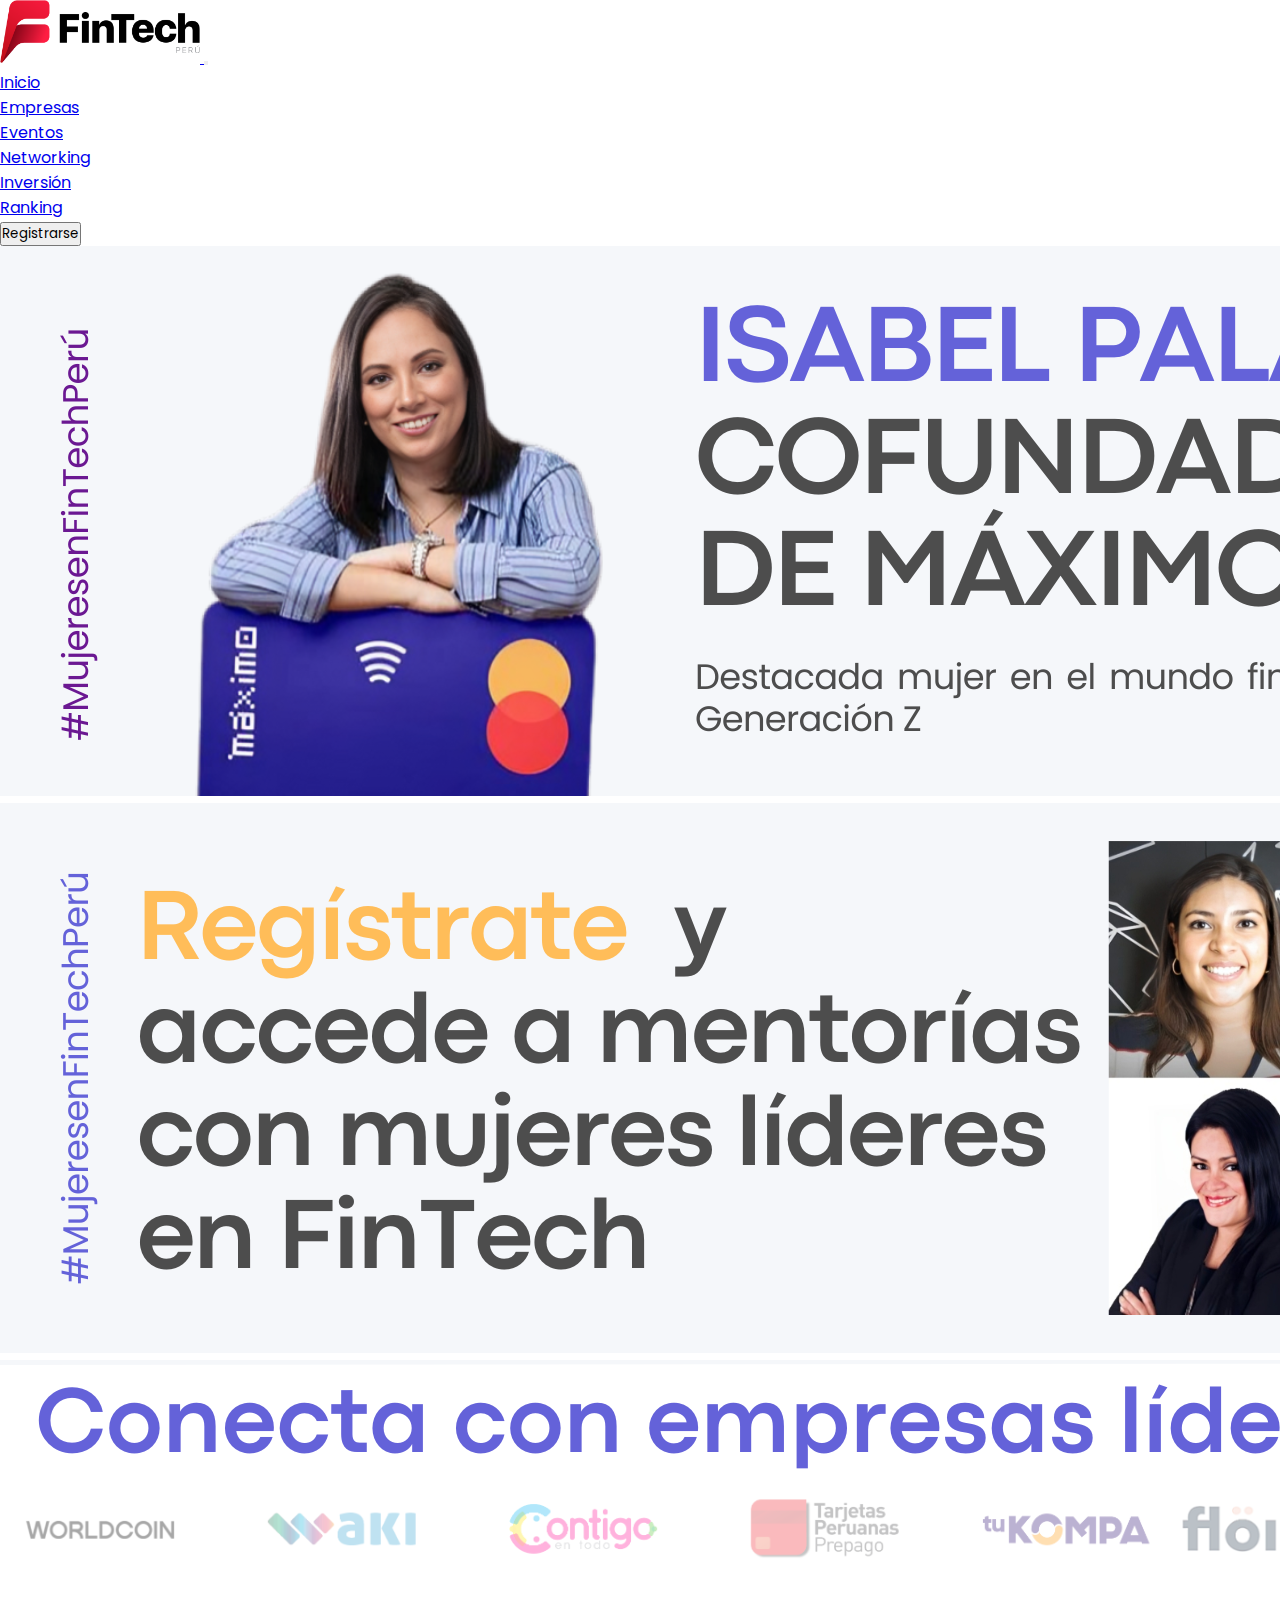
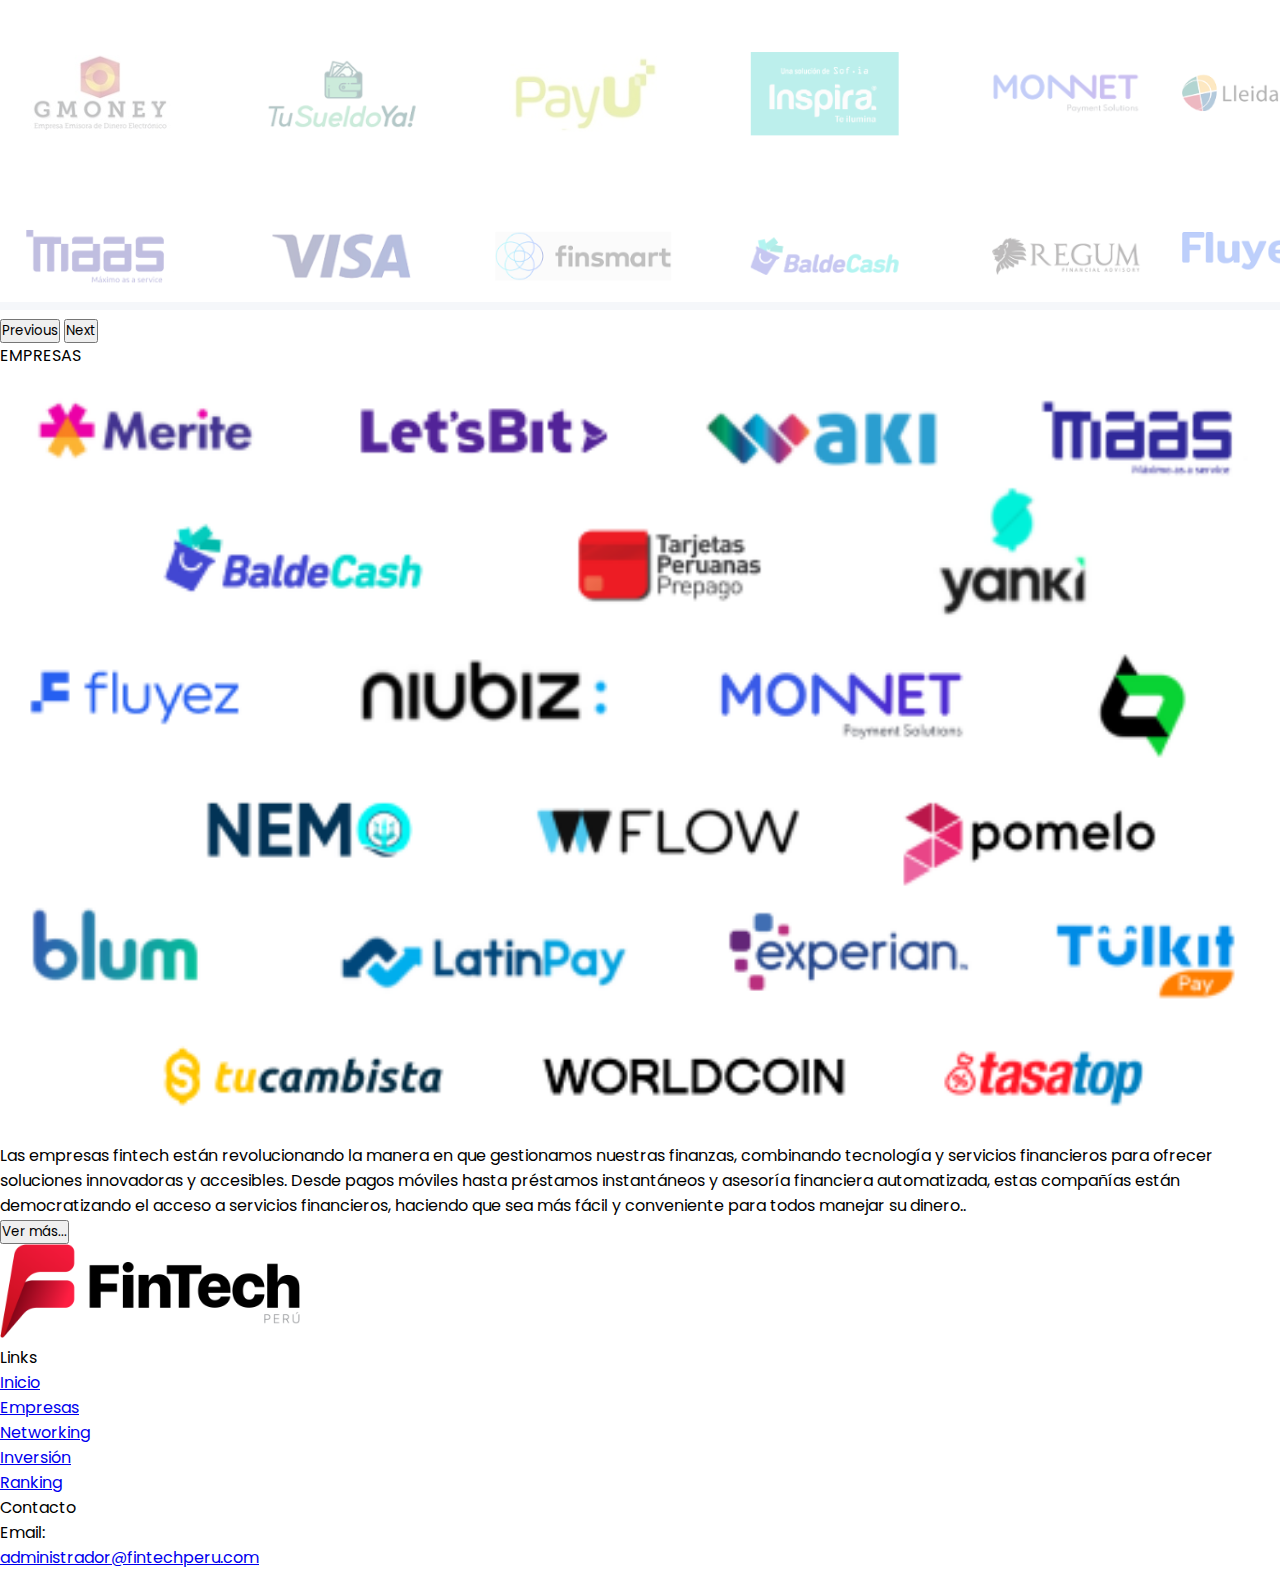
==== index.html @ 7d92097e "first commit" ====
<!DOCTYPE html>
<html lang="en">
<head>
    <meta charset="UTF-8">
    <meta name="viewport" content="width=device-width, initial-scale=1.0">

     <!--CSS-->
    <link rel="stylesheet" href="css/main.css">

    <!--Fondo de letra-->
    <link rel="preconnect" href="https://fonts.googleapis.com">
    <link rel="preconnect" href="https://fonts.gstatic.com" crossorigin>
    <link href="https://fonts.googleapis.com/css2?family=Poppins:ital,wght@0,100;0,200;0,300;0,400;0,500;0,600;0,700;0,800;0,900;1,100;1,200;1,300;1,400;1,500;1,600;1,700;1,800;1,900&display=swap" rel="stylesheet">  

    <!--Boostrap-->
    <link href="https://cdn.jsdelivr.net/npm/bootstrap@5.3.2/dist/css/bootstrap.min.css" rel="stylesheet" integrity="sha384-T3c6CoIi6uLrA9TneNEoa7RxnatzjcDSCmG1MXxSR1GAsXEV/Dwwykc2MPK8M2HN" crossorigin="anonymous">
    <script src="https://cdn.jsdelivr.net/npm/bootstrap@5.3.2/dist/js/bootstrap.bundle.min.js" integrity="sha384-C6RzsynM9kWDrMNeT87bh95OGNyZPhcTNXj1NW7RuBCsyN/o0jlpcV8Qyq46cDfL" crossorigin="anonymous"></script>

    <!--Icono de InvestigaPeru-->
    <link rel="shortcut icon" href="images/logo.png"/>

    <title>Fintech Perú</title>

    
</head>
<body>
    <header>
        <nav class="navbar navbar-expand-lg bg-white">
          <!--bg-white: color celeste-->
          <div class="container">
            <a class="navbar-brand" href="index.html">
              <img src="images/fintech.png" alt="" width="200px">
            </a>
            <button class="navbar-toggler" type="button" data-bs-toggle="collapse" data-bs-target="#navbarNav" aria-controls="navbarNav" aria-expanded="false" aria-label="Toggle navigation">
              <span class="navbar-toggler-icon"></span>
            </button>
            <div class="collapse navbar-collapse" id="navbarNav">
              <ul class="navbar-nav ms-auto fs-4" > 
                <!--ms-auto Para correr a la derecha haciendo un margen por la izquierda-->
                <!--fs-4: tamaño de letra-->
                <li class="nav-item">
                  <a class="nav-link active" aria-current="page" href="index.html">Inicio</a>
                </li>
                <li class="nav-item">
                  <a class="nav-link" href="#">Empresas</a>
                </li>
                <li class="nav-item">
                  <a class="nav-link" href="#">Eventos</a>
                </li>
                <li class="nav-item">
                  <a class="nav-link" href="#">Networking</a>
                </li>
                <li class="nav-item">
                  <a class="nav-link" href="#">Inversión</a>
                </li>
                <li class="nav-item">
                  <a class="nav-link" href="#">Ranking</a>
                </li>
                <li class="nav-item ">
                    <a class="nav-link  p-0" href="#">
                        <button  type="button" class="btn btn-danger  fs-4">Registrarse</button>
                    </a>               
                </li>
              </ul>
            </div>
          </div>
        </nav>
      </header>

      <main> 
      
      <section class="carrusel">
      <div id="carouselExampleAutoplaying" class="carousel slide" data-bs-ride="carousel">
        <div class="carousel-inner">
          <div class="carousel-item active">
            <img src="images/carrusel1.png" class="d-block w-100" alt="...">
          </div>
          <div class="carousel-item">
            <img src="images/carrusel2.png" class="d-block w-100" alt="...">
          </div>
          <div class="carousel-item">
            <img src="images/carrusel3.png" class="d-block w-100" alt="...">
          </div>
        </div>
        <button class="carousel-control-prev" type="button" data-bs-target="#carouselExampleAutoplaying" data-bs-slide="prev">
          <span class="carousel-control-prev-icon" aria-hidden="true"></span>
          <span class="visually-hidden">Previous</span>
        </button>
        <button class="carousel-control-next" type="button" data-bs-target="#carouselExampleAutoplaying" data-bs-slide="next">
          <span class="carousel-control-next-icon" aria-hidden="true"></span>
          <span class="visually-hidden">Next</span>
        </button>
      </div>
    </section>

    <section id="empresas"  style="background-color:#ffffff">
        <div class="mt-5">
          <div class="row">
            <div class="col">
              <p class="text-center class=fw-bold  display-4" >EMPRESAS</p>
            </div>
          </div>

          <div class="row p-5">
            <div class="col-12 col-lg-6 col-xl-6 " >
              <img src="images/empresas.png" alt="" width="100%">
            </div>

            <div class="col-12 col-lg-6 col-xl-6 fs-3">
              <p>Las empresas fintech están revolucionando la manera en
                 que gestionamos nuestras finanzas, combinando tecnología 
                 y servicios financieros para ofrecer soluciones 
                 innovadoras y accesibles. Desde pagos móviles hasta
                  préstamos instantáneos y asesoría financiera automatizada,
                   estas compañías están democratizando el acceso a 
                   servicios financieros, haciendo que sea más fácil y
                    conveniente para todos manejar su dinero..</p> 

                    <button  type="button" class="btn btn-danger  fs-4">Ver más...</button>
            </div>
          </div>
        </div>
      </section>
    







    </main>


    <footer class="bg-dark.bg-gradient">
        <div class="container">
          <div class="row">
            <div class="col-12 col-md-4 mt-5"> 
              <a href="index.html" class="text-decoration-none ">
                <img src="images/fintech.png" width="300px" alt="" >
              </a> 
            </div>
            
            <div class="col-12 col-md-4 mt-3">
              <p class="h4">Links</p>
              <div class="mb-3">
                <a class="text-black text-decoration-none" href="#">Inicio</a>
              </div>
    
              <div class="mb-3">
                <a class="text-black text-decoration-none" href="#">Empresas</a>
              </div>
    
              <div class="mb-3">
                <a class="text-black text-decoration-none" href="#">Networking</a>
              </div>

              <div class="mb-3">
                <a class="text-black text-decoration-none" href="#">Inversión</a>
              </div>

              <div class="mb-3">
                <a class="text-black text-decoration-none" href="#">Ranking</a>
              </div>
            </div>
    
            <div class="col-12 col-md-4 mt-3">
              <p class="h4">Contacto</p>
              <div class="mb-3">
                <p>Email:</p>
                <a class="text-black text-decoration-none" href="mailto:administrador@fintechperu.com">administrador@fintechperu.com</a>
              </div>
     <!-- 
              <p class="h4">Redes</p>
              <div class="mb-3 mt-2">
                <a class="text-decoration-none me-2" href="https://www.instagram.com/investiga.pe/" target="_blank"><i class="bi bi-instagram"></i></a> 
                <a class="text-decoration-none me-2" href="https://www.linkedin.com/company/investiga-peru" target="_blank"><i class="bi bi-linkedin"></i></a> 
                <a class="text-decoration-none me-2" href="https://www.facebook.com/people/Investiga-Per%C3%BA/61556641731425/" target="_blank"><i class="bi bi-facebook"></i></a> 
                <a class="text-decoration-none me-2" href="https://www.youtube.com/channel/UCoiapF3aalbPgzBZrHRB3jw" target="_blank"><i class="bi bi-youtube"></i></a> 
                <a class="text-decoration-none me-2" href="https://www.tiktok.com/@invetiga.peru" target="_blank"><i class="bi bi-tiktok"></i></a> 
                -->  
                <!-- <a class="text-decoration-none me-2" href="#" target="_blank"><i class="bi bi-twitter-x"></i></a>  -->  
              </div>
            </div>
            <!--col-12 celulares   col-md-4  tablets pequeñas-->
          </div>
        </div>
      </div>
      </footer>
    
</body>
</html>
---- css/main.css ----
* {
  margin: 0;
  padding: 0;
  font-family: "Poppins", sans-serif;
}
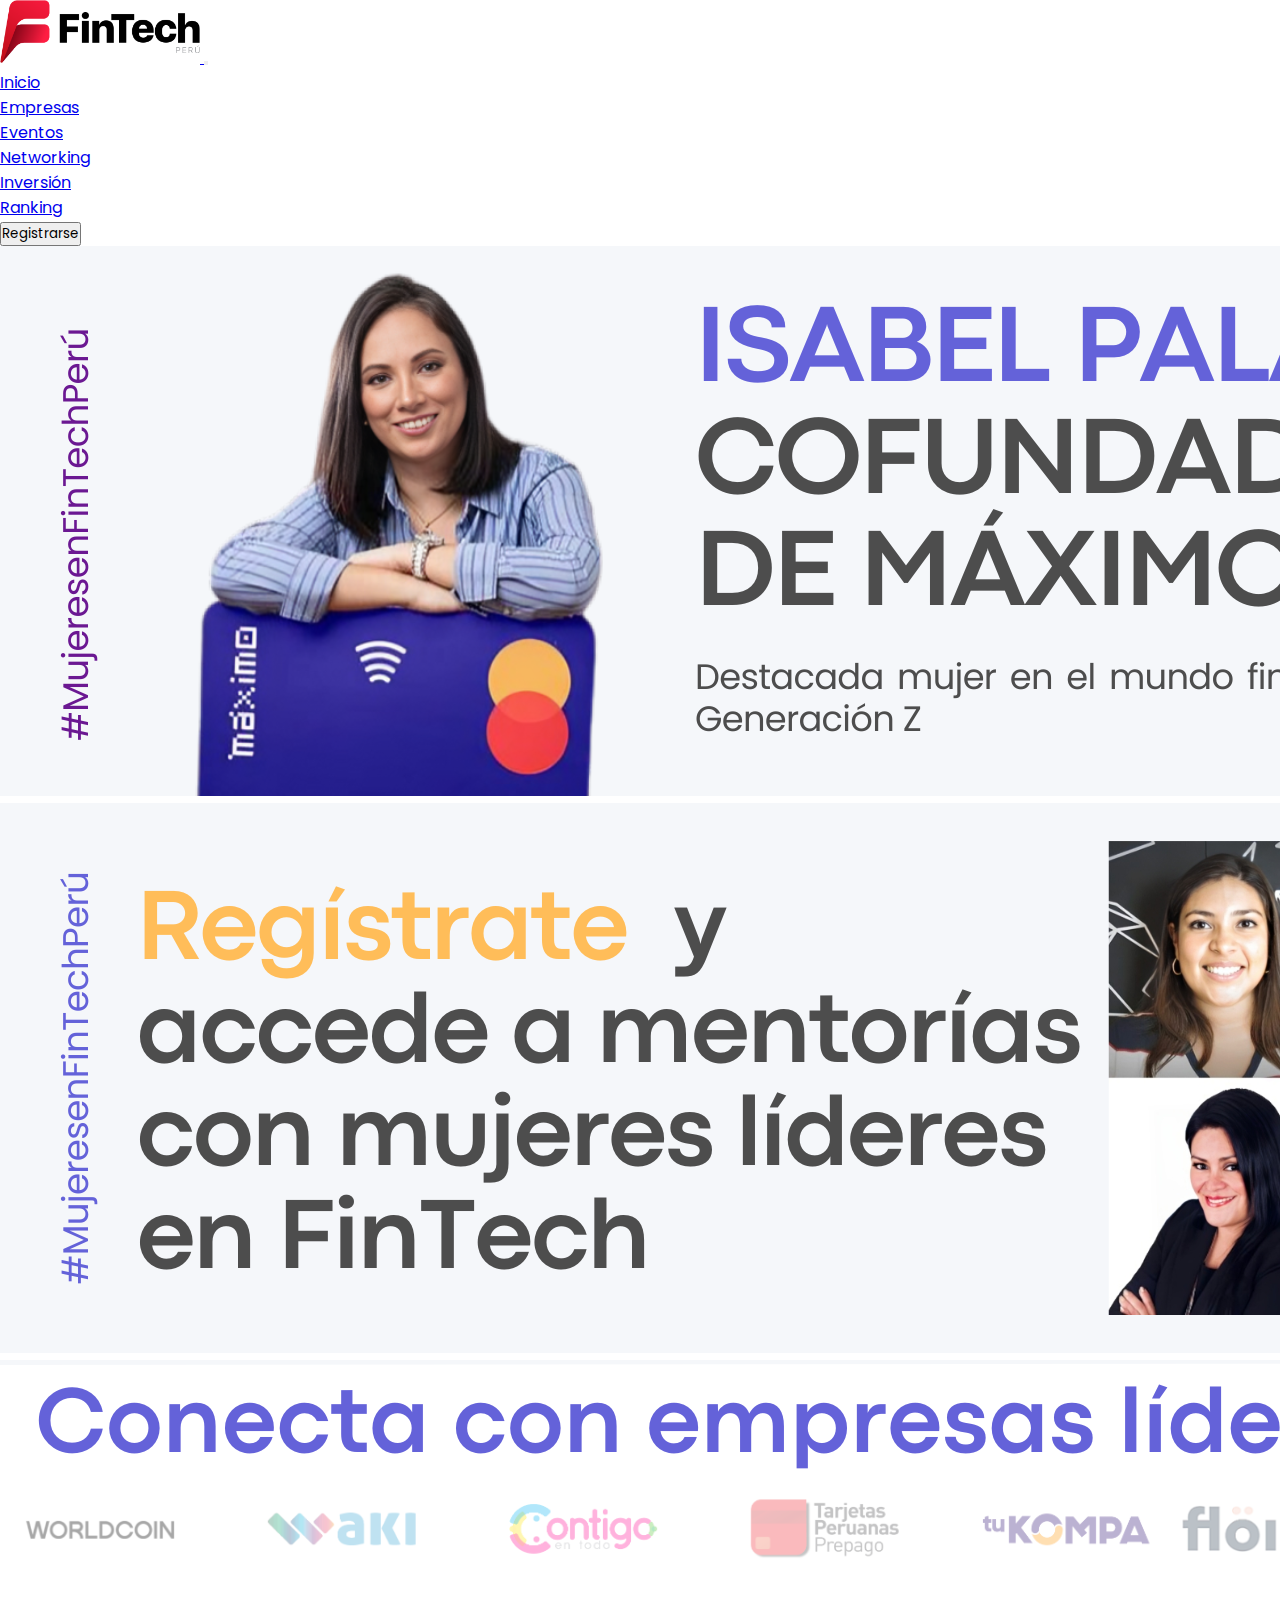
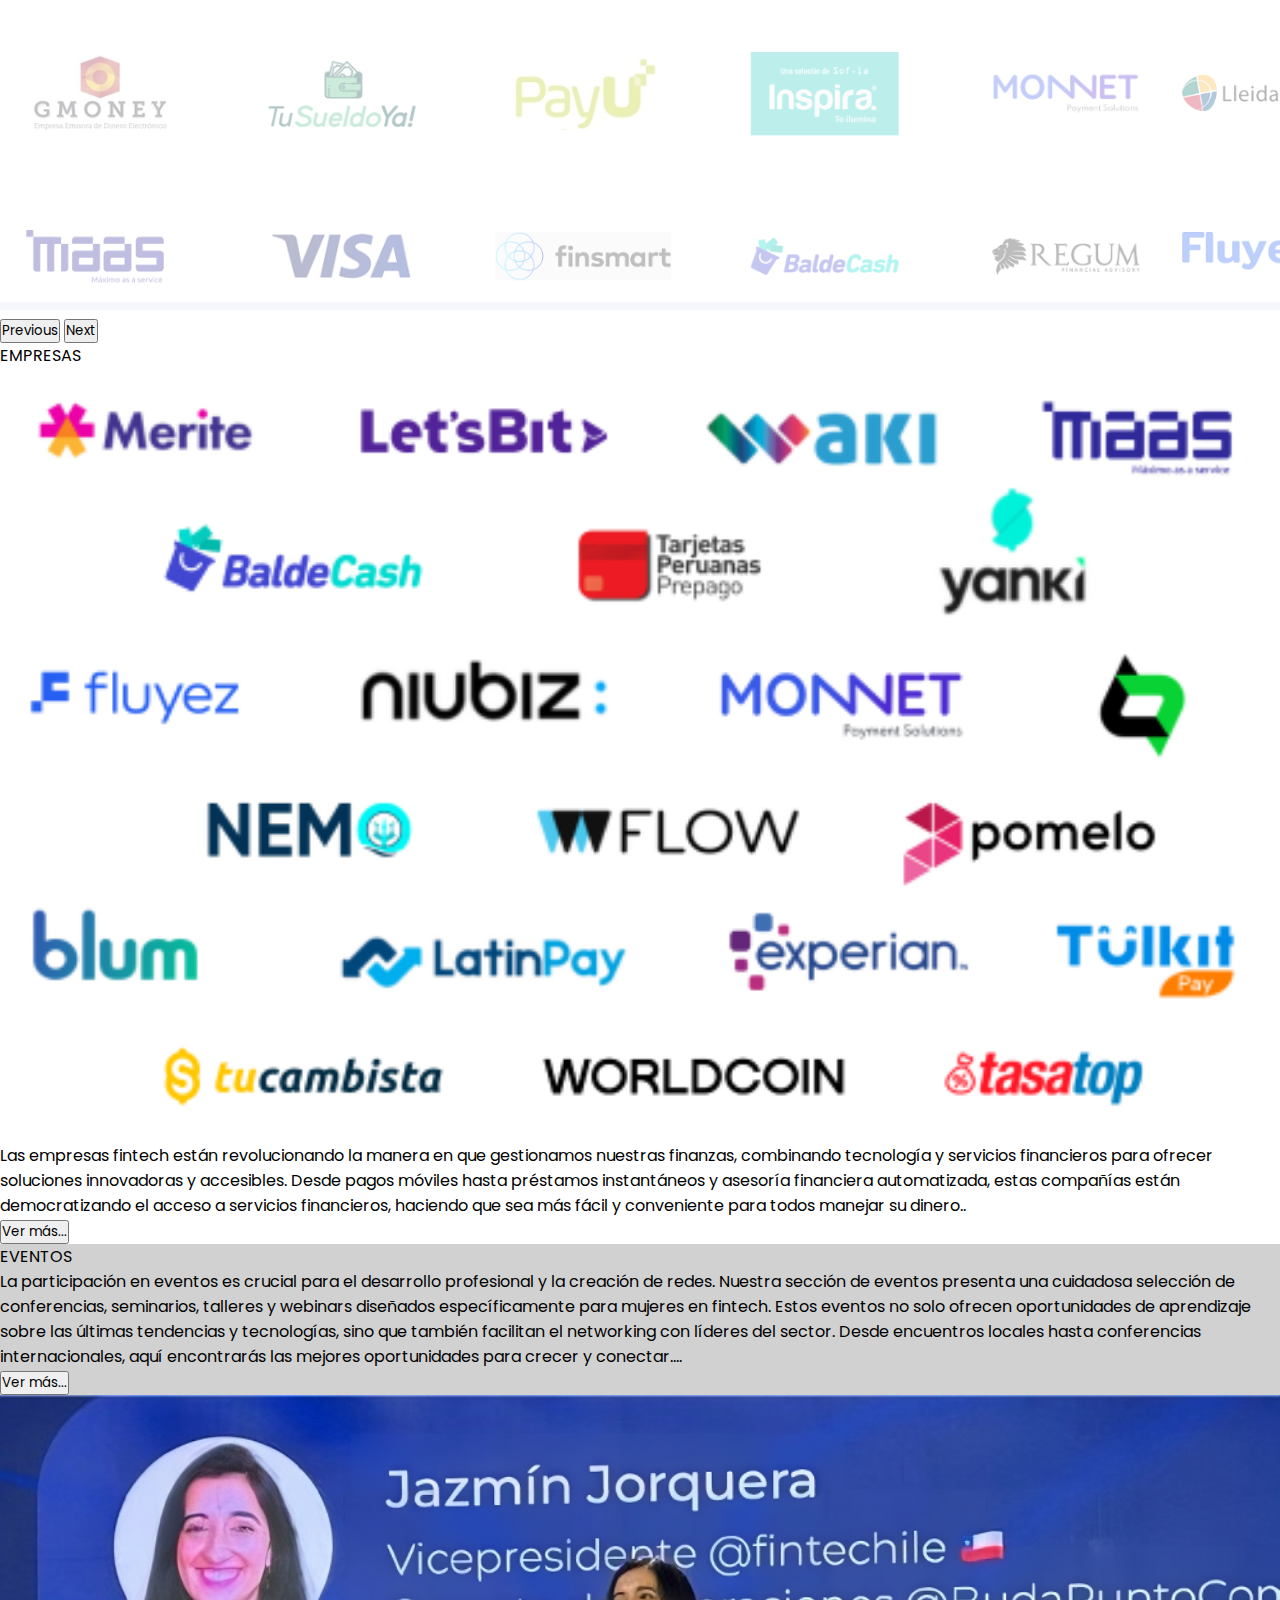
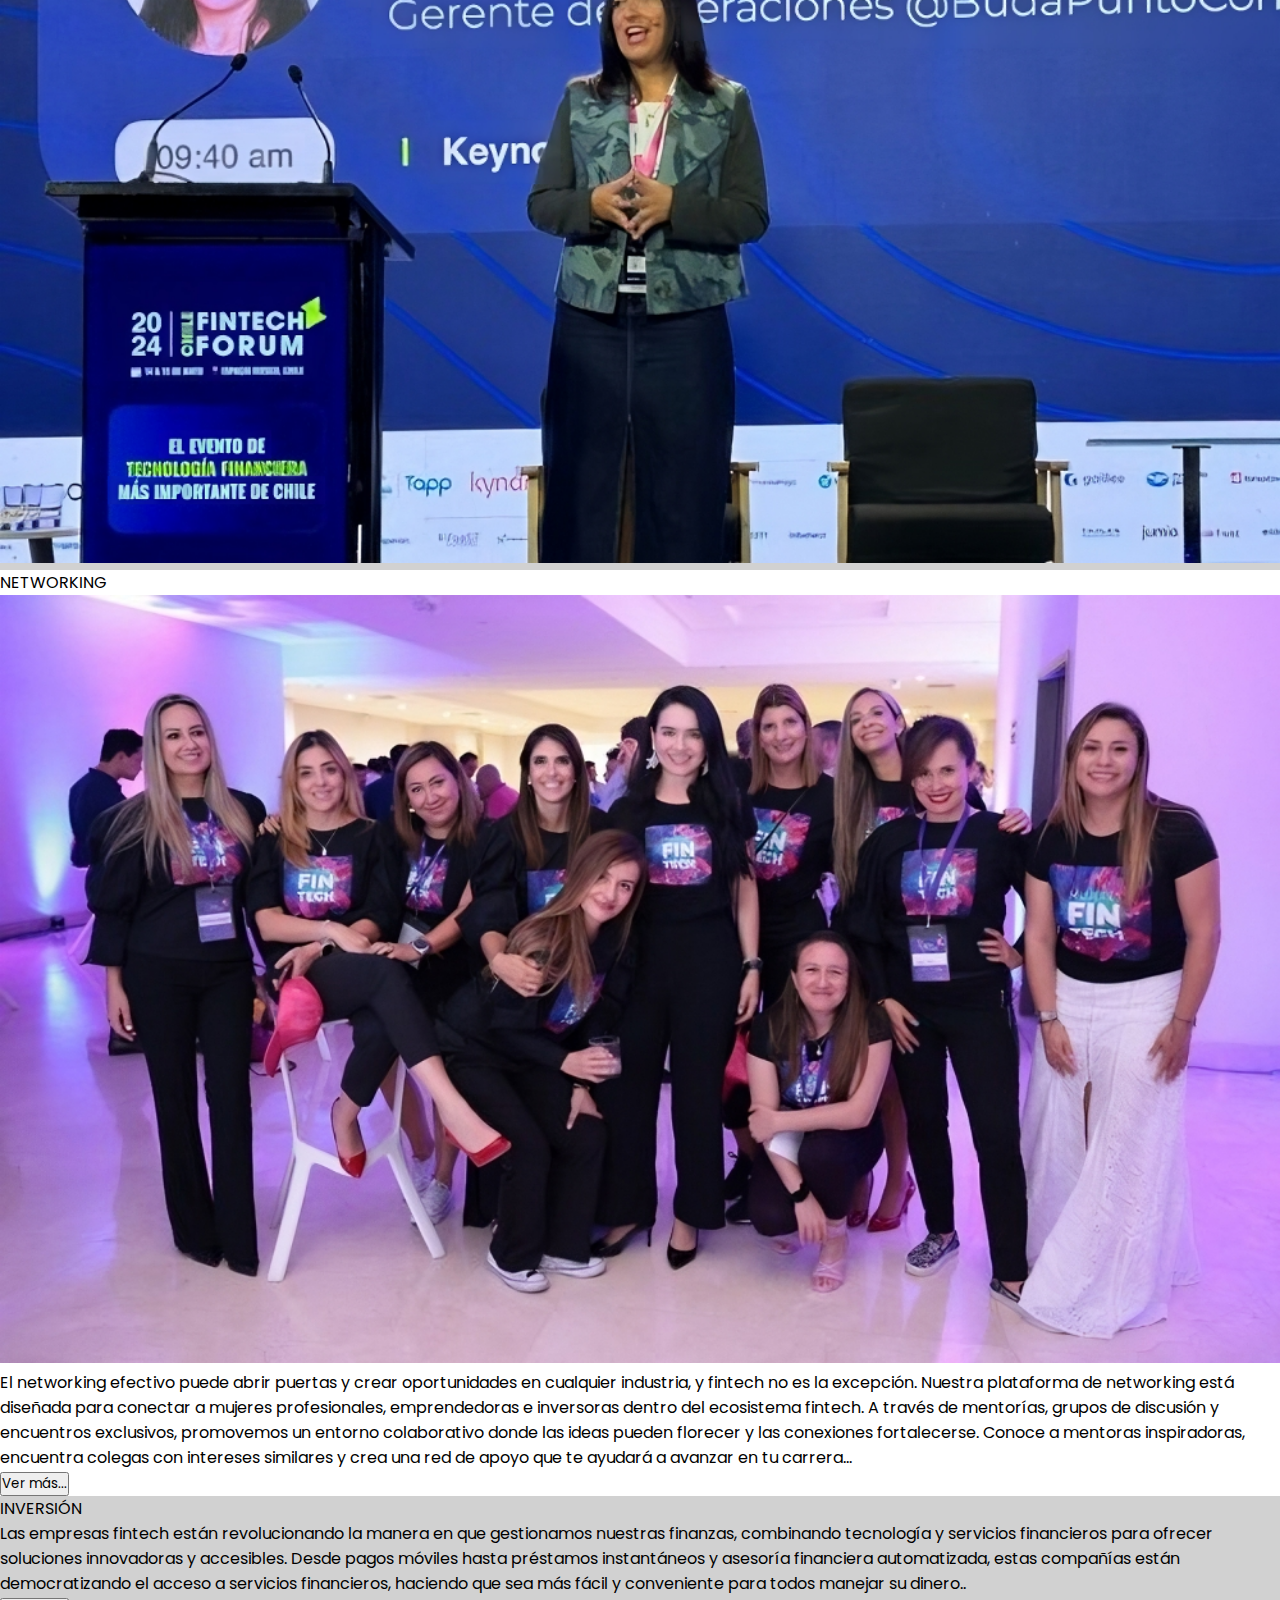
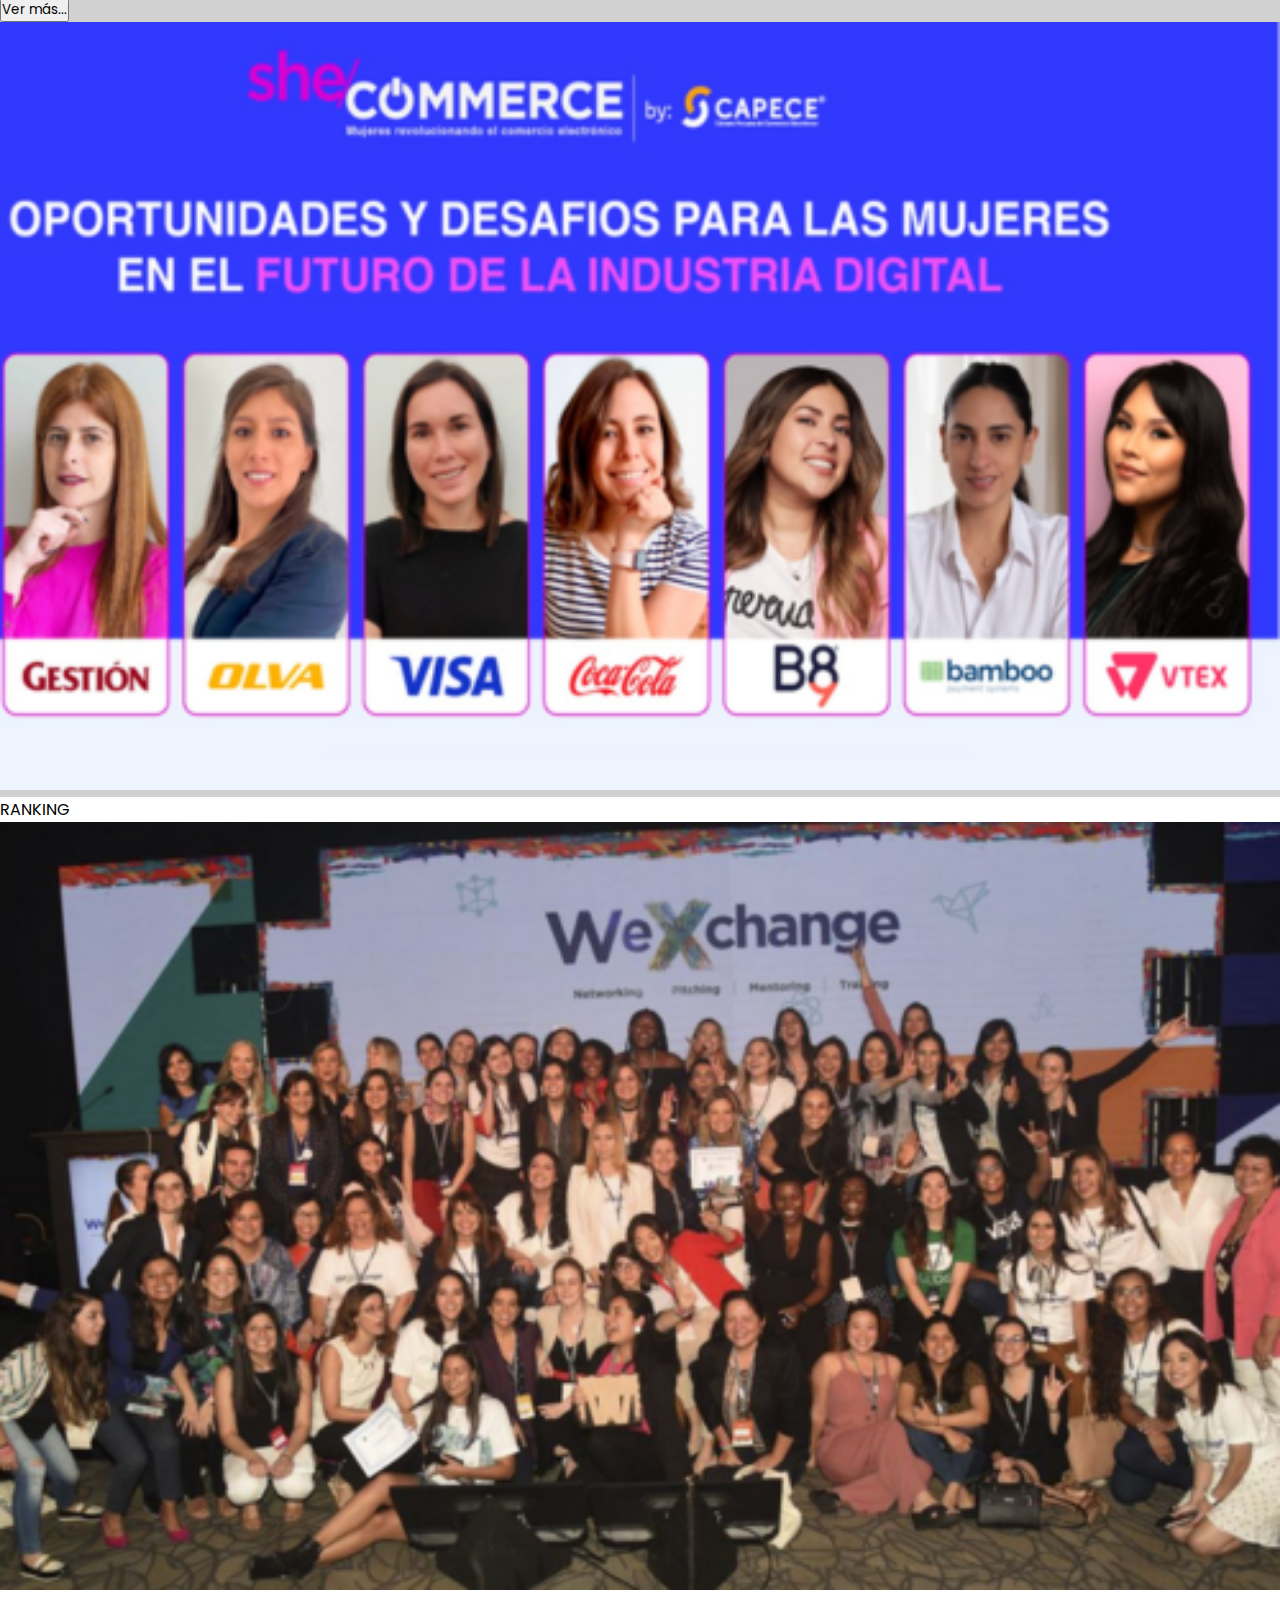
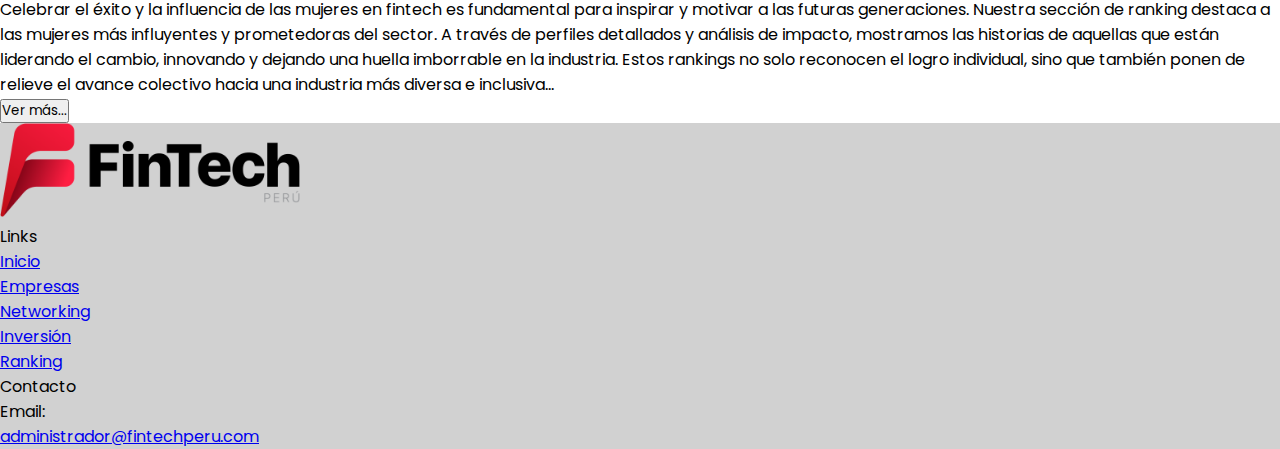
==== commit 188df2fe: "Se añadió el archivo de python como la mejora del home" ====
--- a/index.html
+++ b/index.html
@@ -35,7 +35,7 @@
               <span class="navbar-toggler-icon"></span>
             </button>
             <div class="collapse navbar-collapse" id="navbarNav">
-              <ul class="navbar-nav ms-auto fs-4" > 
+              <ul class="navbar-nav ms-auto fs-4 mx-3" > 
                 <!--ms-auto Para correr a la derecha haciendo un margen por la izquierda-->
                 <!--fs-4: tamaño de letra-->
                 <li class="nav-item">
@@ -56,8 +56,8 @@
                 <li class="nav-item">
                   <a class="nav-link" href="#">Ranking</a>
                 </li>
-                <li class="nav-item ">
-                    <a class="nav-link  p-0" href="#">
+                <li class="nav-item mx-3">
+                    <a class="nav-link  p-0 " href="#">
                         <button  type="button" class="btn btn-danger  fs-4">Registrarse</button>
                     </a>               
                 </li>
@@ -93,19 +93,103 @@
       </div>
     </section>
 
-    <section id="empresas"  style="background-color:#ffffff">
+    <section id="empresas"  style="background-color:#ffffff" >
+        <div class="mt-2">
+          <div class="row">
+            <div class="col">
+              <p class="text-center class=fw-bold  display-4 mt-3" >EMPRESAS</p>
+            </div>
+          </div>
+
+          <div class="row p-5">
+            <div class="col-12 col-lg-6 col-xl-6 " >
+              <img src="images/empresas.png" alt="" width="100%">
+            </div>
+
+            <div class="col-12 col-lg-6 col-xl-6 fs-3 ">
+              <p >Las empresas fintech están revolucionando la manera en
+                 que gestionamos nuestras finanzas, combinando tecnología 
+                 y servicios financieros para ofrecer soluciones 
+                 innovadoras y accesibles. Desde pagos móviles hasta
+                  préstamos instantáneos y asesoría financiera automatizada,
+                   estas compañías están democratizando el acceso a 
+                   servicios financieros, haciendo que sea más fácil y
+                    conveniente para todos manejar su dinero..</p> 
+
+                    <button  type="button" class="btn btn-danger  fs-4">Ver más...</button>
+            </div>
+          </div>
+        </div>
+      </section>
+    
+      <section id="eventos"  style="background-color:#d1d1d1">
         <div class="mt-5">
           <div class="row">
+            <div class="col mt-3">
+              <p class="text-center class=fw-bold  display-4" >EVENTOS</p>
+            </div>
+          </div>
+          <div class="row p-5">
+            <div class="col-12 col-lg-6 col-xl-6 fs-3">
+              <p>La participación en eventos es crucial para el desarrollo profesional
+                y la creación de redes. Nuestra sección de eventos presenta una 
+                cuidadosa selección de conferencias, seminarios, talleres y webinars
+                 diseñados específicamente para mujeres en fintech. Estos eventos no
+                  solo ofrecen oportunidades de aprendizaje sobre las últimas 
+                  tendencias y tecnologías, sino que también facilitan el 
+                  networking con líderes del sector. Desde encuentros locales 
+                  hasta conferencias internacionales, aquí encontrarás las mejores
+                   oportunidades para crecer y conectar....</p> 
+                    <button  type="button" class="btn btn-danger  fs-4">Ver más...</button>
+            </div>
+            <div class="col-12 col-lg-6 col-xl-6 " >
+              <img src="images/eventos.png" alt="" width="100%">
+            </div>
+          </div>
+        </div>
+      </section>
+
+      <section id="networking"  style="background-color:#ffffff">
+        <div class="mt-2">
+          <div class="row">
             <div class="col">
-              <p class="text-center class=fw-bold  display-4" >EMPRESAS</p>
-            </div>
-          </div>
-
-          <div class="row p-5">
-            <div class="col-12 col-lg-6 col-xl-6 " >
-              <img src="images/empresas.png" alt="" width="100%">
-            </div>
-
+              <p class="text-center class=fw-bold  display-4 mt-3" >NETWORKING</p>
+            </div>
+          </div>
+
+          <div class="row p-5">
+            <div class="col-12 col-lg-6 col-xl-6 " >
+              <img src="images/networking.png" alt="" width="100%">
+            </div>
+
+            <div class="col-12 col-lg-6 col-xl-6 fs-3">
+              <p>El networking efectivo puede abrir puertas y 
+                crear oportunidades en cualquier industria, y 
+                fintech no es la excepción. Nuestra plataforma 
+                de networking está diseñada para conectar a 
+                mujeres profesionales, emprendedoras e inversoras
+                 dentro del ecosistema fintech. A través de mentorías,
+                  grupos de discusión y encuentros exclusivos, 
+                  promovemos un entorno colaborativo donde las
+                   ideas pueden florecer y las conexiones fortalecerse.
+                    Conoce a mentoras inspiradoras, encuentra colegas 
+                    con intereses similares y crea una red de apoyo
+                     que te ayudará a avanzar en tu carrera...</p> 
+
+                    <button  type="button" class="btn btn-danger  fs-4">Ver más...</button>
+            </div>
+          </div>
+        </div>
+      </section>
+    
+      <section id="inversion"  style="background-color:#d1d1d1">
+        <div class="mt-5">
+          <div class="row">
+            <div class="col mt-3">
+              <p class="text-center class=fw-bold  display-4" >INVERSIÓN</p>
+            </div>
+          </div>
+          <div class="row p-5">
             <div class="col-12 col-lg-6 col-xl-6 fs-3">
               <p>Las empresas fintech están revolucionando la manera en
                  que gestionamos nuestras finanzas, combinando tecnología 
@@ -115,15 +199,46 @@
                    estas compañías están democratizando el acceso a 
                    servicios financieros, haciendo que sea más fácil y
                     conveniente para todos manejar su dinero..</p> 
-
-                    <button  type="button" class="btn btn-danger  fs-4">Ver más...</button>
-            </div>
-          </div>
-        </div>
-      </section>
-    
-
-
+                    <button  type="button" class="btn btn-danger  fs-4">Ver más...</button>
+            </div>
+            <div class="col-12 col-lg-6 col-xl-6 " >
+              <img src="images/inversion.png" alt="" width="100%">
+            </div>
+          </div>
+        </div>
+      </section>
+
+      <section id="ranking"  style="background-color:#ffffff">
+        <div class="mt-2">
+          <div class="row">
+            <div class="col">
+              <p class="text-center class=fw-bold  display-4 mt-3" >RANKING</p>
+            </div>
+          </div>
+
+          <div class="row p-5">
+            <div class="col-12 col-lg-6 col-xl-6 " >
+              <img src="images/ranking.png" alt="" width="100%">
+            </div>
+
+            <div class="col-12 col-lg-6 col-xl-6 fs-3">
+              <p>Celebrar el éxito y la influencia de las mujeres en 
+                fintech es fundamental para inspirar y motivar a las 
+                futuras generaciones. Nuestra sección de ranking 
+                destaca a las mujeres más influyentes y prometedoras 
+                del sector. A través de perfiles detallados y análisis
+                 de impacto, mostramos las historias de aquellas que 
+                 están liderando el cambio, innovando y dejando una
+                  huella imborrable en la industria. Estos rankings
+                   no solo reconocen el logro individual, sino que 
+                   también ponen de relieve el avance colectivo hacia
+                    una industria más diversa e inclusiva...</p> 
+
+                    <button  type="button" class="btn btn-danger  fs-4">Ver más...</button>
+            </div>
+          </div>
+        </div>
+      </section>
 
 
 
@@ -132,7 +247,7 @@
     </main>
 
 
-    <footer class="bg-dark.bg-gradient">
+    <footer class="bg-dark.bg-gradient mt-2" style="background-color:#d1d1d1">
         <div class="container">
           <div class="row">
             <div class="col-12 col-md-4 mt-5"> 
